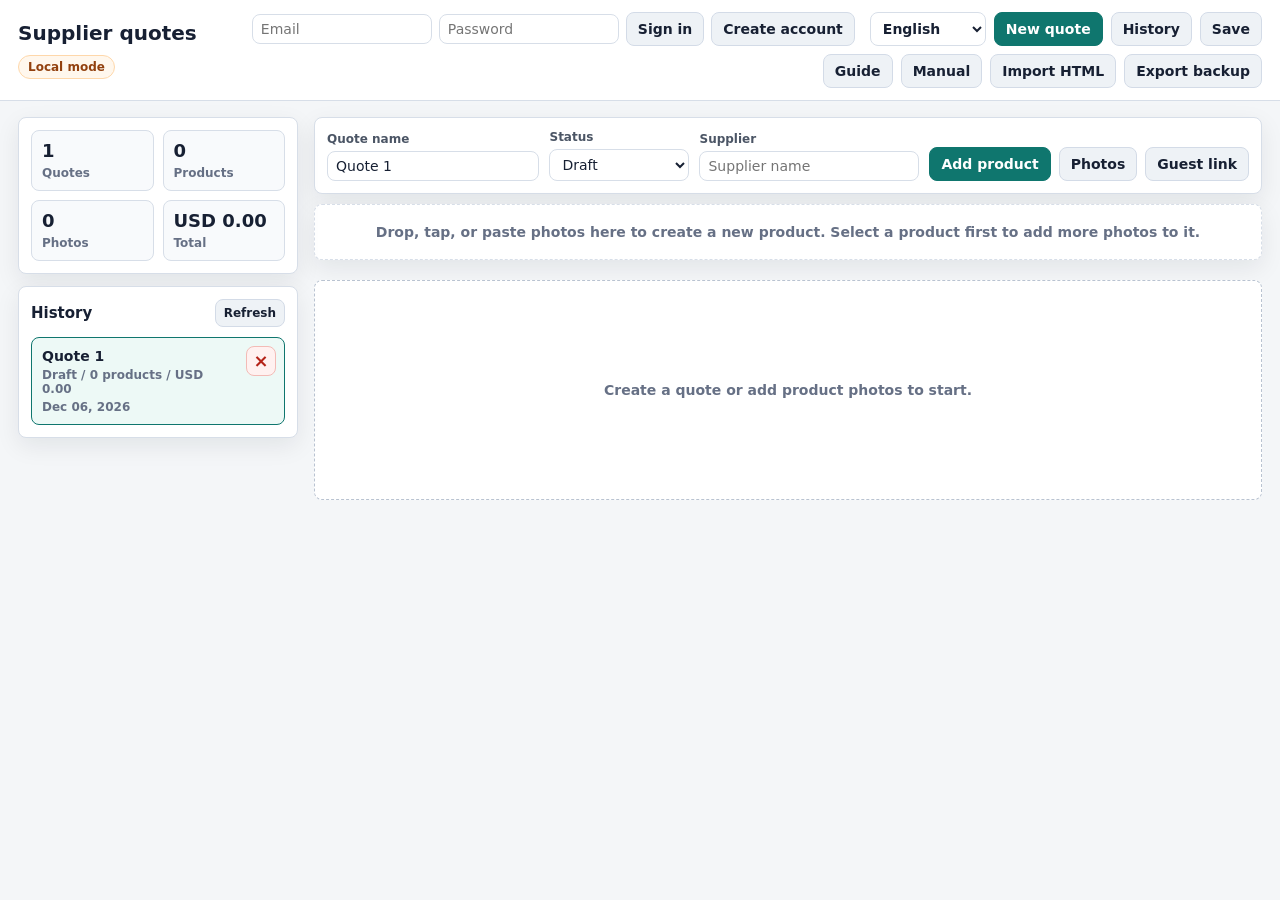
==== quotation app/index.html @ 867dfb9e "Add files via upload" ====
<!doctype html>
<html lang="en">
<head>
  <meta charset="utf-8">
  <meta name="viewport" content="width=device-width, initial-scale=1">
  <title>Supplier quotes</title>
  <link rel="stylesheet" href="styles.css">
</head>
<body>
  <header class="topbar">
    <div class="brand">
      <h1 data-i18n="appTitle">Supplier quotes</h1>
      <span class="mode-chip" id="modeChip">Local mode</span>
    </div>
    <div class="toolbar">
      <form class="auth-bar" id="authForm">
        <input class="auth-email" id="authEmail" type="email" autocomplete="email" placeholder="Email" data-i18n-placeholder="emailPlaceholder">
        <input class="auth-password" id="authPassword" type="password" autocomplete="current-password" placeholder="Password" data-i18n-placeholder="passwordPlaceholder">
        <button class="btn" id="authSubmitBtn" type="submit" data-i18n="signIn">Sign in</button>
        <button class="btn" id="authSignupBtn" type="button" data-i18n="createAccount">Create account</button>
        <span class="auth-user" id="authUser"></span>
        <button class="btn" id="authLogoutBtn" type="button" data-i18n="logout" hidden>Log out</button>
      </form>
      <select class="language-select" id="languageSelect" aria-label="Language" data-i18n-aria-label="language">
        <option value="en">English</option>
        <option value="zh">中文</option>
      </select>
      <button class="btn primary" id="newQuoteBtn" type="button" data-i18n="newQuote">New quote</button>
      <button class="btn" id="historyBtn" type="button" data-i18n="history">History</button>
      <button class="btn" id="saveQuoteBtn" type="button" data-i18n="save">Save</button>
      <button class="btn" id="guideBtn" type="button" data-i18n="guide">Guide</button>
      <button class="btn" id="manualBtn" type="button" data-i18n="manual">Manual</button>
      <button class="btn" id="importBtn" type="button" data-i18n="importHtml">Import HTML</button>
      <button class="btn" id="exportBtn" type="button" data-i18n="exportBackup">Export backup</button>
    </div>
  </header>

  <main class="layout">
    <aside class="sidebar">
      <section class="panel stats">
        <div>
          <strong id="statQuotes">0</strong>
          <span data-i18n="quotes">Quotes</span>
        </div>
        <div>
          <strong id="statProducts">0</strong>
          <span data-i18n="products">Products</span>
        </div>
        <div>
          <strong id="statPhotos">0</strong>
          <span data-i18n="photos">Photos</span>
        </div>
        <div>
          <strong id="statTotal">USD 0.00</strong>
          <span data-i18n="total">Total</span>
        </div>
      </section>

      <section class="panel quote-list-panel">
        <div class="panel-head">
          <h2 data-i18n="history">History</h2>
          <button class="mini-btn" id="refreshBtn" type="button" data-i18n="refresh">Refresh</button>
        </div>
        <div class="quote-list" id="quoteList"></div>
      </section>
    </aside>

    <section class="workspace">
      <section class="quote-header panel">
        <div class="field">
          <label data-i18n="quoteName">Quote name</label>
          <input id="quoteName" placeholder="Quote 1" data-i18n-placeholder="quoteNamePlaceholder">
        </div>
        <div class="field">
          <label data-i18n="status">Status</label>
          <select id="quoteStatus">
          </select>
        </div>
        <div class="field">
          <label data-i18n="supplier">Supplier</label>
          <input id="supplierName" placeholder="Supplier name" data-i18n-placeholder="supplierPlaceholder">
        </div>
        <div class="quote-actions">
          <button class="btn primary" id="addProductBtn" type="button" data-i18n="addProduct">Add product</button>
          <button class="btn" id="addPhotosBtn" type="button" data-i18n="photos">Photos</button>
          <button class="btn" id="shareGuestBtn" type="button" data-i18n="guestLink">Guest link</button>
        </div>
      </section>

      <section class="panel drop-zone" id="globalDrop" role="button" tabindex="0">
        <span data-i18n="globalDrop">Drop, tap, or paste photos here to create a new product. Select a product first to add more photos to it.</span>
      </section>

      <section class="product-list" id="productList"></section>
      <section class="empty" id="emptyState" data-i18n="emptyState">Create a quote or add product photos to start.</section>
    </section>
  </main>

  <input class="hidden-input" id="imageInput" type="file" accept="image/*" multiple>
  <input class="hidden-input" id="importInput" type="file" accept=".html,.json,text/html,application/json">

  <div class="lightbox" id="lightbox" role="dialog" aria-modal="true" aria-label="Image preview" data-i18n-aria-label="imagePreview">
    <div class="lightbox-top">
      <div id="lightboxTitle" data-i18n="imagePreview">Image preview</div>
      <button class="lightbox-close" id="lightboxClose" type="button">x</button>
    </div>
    <div class="lightbox-stage" id="lightboxStage">
      <button class="lightbox-nav prev" id="lightboxPrev" type="button">‹</button>
      <img id="lightboxImage" alt="">
      <button class="lightbox-nav next" id="lightboxNext" type="button">›</button>
    </div>
    <div class="lightbox-bottom" id="lightboxCounter">1 / 1</div>
  </div>

  <div class="tour-layer" id="tourLayer" hidden>
    <section class="tour-card" id="tourCard" role="dialog" aria-live="polite" aria-label="App guide" data-i18n-aria-label="guide">
      <div class="tour-progress" id="tourProgress"></div>
      <h2 id="tourTitle"></h2>
      <p id="tourBody"></p>
      <div class="tour-actions">
        <button class="mini-btn" id="tourSkipBtn" type="button" data-i18n="skip">Skip</button>
        <button class="mini-btn" id="tourPrevBtn" type="button" data-i18n="back">Back</button>
        <button class="btn primary" id="tourNextBtn" type="button" data-i18n="next">Next</button>
      </div>
    </section>
  </div>

  <div class="manual-modal" id="manualModal" role="dialog" aria-modal="true" aria-label="Manual" data-i18n-aria-label="manual" hidden>
    <section class="manual-panel">
      <div class="manual-head">
        <h2 data-i18n="manual">Manual</h2>
        <button class="lightbox-close" id="manualCloseBtn" type="button">x</button>
      </div>
      <div class="manual-tabs" role="tablist">
        <button class="mini-btn" id="manualEnglishBtn" type="button">English</button>
        <button class="mini-btn" id="manualChineseBtn" type="button">中文</button>
      </div>
      <div class="manual-content" id="manualContent"></div>
    </section>
  </div>

  <div class="toast" id="toast" role="status" aria-live="polite"></div>

  <script src="app.js"></script>
</body>
</html>
---- quotation app/styles.css ----
:root {
  --bg: #f4f6f8;
  --panel: #ffffff;
  --soft: #f8fafc;
  --ink: #172033;
  --muted: #667085;
  --line: #d7dee8;
  --strong-line: #b9c3d1;
  --buyer: #eaf6ef;
  --supplier: #eaf2ff;
  --qty: #fff4d8;
  --accent: #0f766e;
  --danger: #b42318;
  --shadow: 0 8px 24px rgba(15, 23, 42, .08);
  --radius: 8px;
  --font: Inter, ui-sans-serif, system-ui, -apple-system, BlinkMacSystemFont, "Segoe UI", sans-serif;
}

* {
  box-sizing: border-box;
}

[hidden] {
  display: none !important;
}

html,
body {
  margin: 0;
  min-height: 100%;
  background: var(--bg);
  color: var(--ink);
  font-family: var(--font);
  font-size: 14px;
  letter-spacing: 0;
}

button,
input,
textarea,
select {
  font: inherit;
}

button {
  border: 0;
  cursor: pointer;
}

input,
textarea,
select {
  width: 100%;
  min-height: 30px;
  padding: 6px 8px;
  border: 1px solid var(--line);
  border-radius: var(--radius);
  background: #fff;
  color: var(--ink);
  outline: none;
}

.language-select {
  width: auto;
  min-width: 116px;
  background: #fff;
  font-weight: 850;
}

textarea {
  min-height: 42px;
  resize: vertical;
}

label {
  color: #4b5565;
  font-size: 12px;
  font-weight: 850;
}

input:focus,
textarea:focus,
select:focus {
  border-color: #2563eb;
  box-shadow: 0 0 0 3px rgba(37, 99, 235, .12);
}

.topbar {
  position: sticky;
  top: 0;
  z-index: 20;
  display: grid;
  grid-template-columns: minmax(220px, 1fr) auto;
  gap: 12px;
  align-items: center;
  padding: 12px 18px;
  background: rgba(255, 255, 255, .96);
  border-bottom: 1px solid var(--line);
  backdrop-filter: blur(14px);
}

.brand {
  display: flex;
  align-items: center;
  gap: 10px;
  flex-wrap: wrap;
}

h1,
h2 {
  margin: 0;
}

h1 {
  font-size: 20px;
}

h2 {
  font-size: 15px;
}

.mode-chip {
  color: var(--accent);
  background: #e5f4f1;
  border: 1px solid #bfe2dc;
  border-radius: 999px;
  padding: 4px 9px;
  font-size: 12px;
  font-weight: 850;
}

.toolbar,
.quote-actions {
  display: flex;
  justify-content: flex-end;
  gap: 8px;
  flex-wrap: wrap;
}

.auth-bar {
  display: flex;
  align-items: center;
  gap: 7px;
  flex-wrap: wrap;
}

.auth-email,
.auth-password {
  width: 180px;
}

.auth-user {
  max-width: 210px;
  overflow: hidden;
  color: var(--muted);
  font-size: 12px;
  font-weight: 850;
  text-overflow: ellipsis;
  white-space: nowrap;
}

.btn,
.mini-btn {
  min-height: 34px;
  display: inline-flex;
  align-items: center;
  justify-content: center;
  gap: 8px;
  padding: 8px 11px;
  border-radius: var(--radius);
  background: #eef2f6;
  border: 1px solid #d3dbe7;
  color: var(--ink);
  font-weight: 850;
  line-height: 1;
}

.btn:disabled,
.mini-btn:disabled {
  cursor: not-allowed;
  opacity: .5;
}

.btn.primary {
  background: var(--accent);
  border-color: var(--accent);
  color: #fff;
}

.btn.danger {
  color: var(--danger);
  background: #fff1f0;
  border-color: #f3bbb6;
}

.mini-btn {
  min-height: 28px;
  padding: 6px 8px;
  font-size: 12px;
}

.mini-btn.active {
  border-color: var(--accent);
  background: #e5f4f1;
  color: var(--accent);
}

.layout {
  max-width: 1500px;
  margin: 0 auto;
  padding: 16px 18px 40px;
  display: grid;
  grid-template-columns: 280px minmax(0, 1fr);
  gap: 16px;
}

.sidebar {
  position: sticky;
  top: 74px;
  align-self: start;
  display: grid;
  gap: 12px;
}

.panel,
.product {
  background: var(--panel);
  border: 1px solid var(--line);
  border-radius: var(--radius);
  box-shadow: var(--shadow);
}

.stats {
  display: grid;
  grid-template-columns: 1fr 1fr;
  gap: 9px;
  padding: 12px;
}

.stats div {
  padding: 10px;
  border: 1px solid var(--line);
  border-radius: var(--radius);
  background: var(--soft);
}

.stats strong {
  display: block;
  font-size: 18px;
  line-height: 1.1;
  margin-bottom: 3px;
}

.stats span {
  color: var(--muted);
  font-size: 12px;
  font-weight: 850;
}

.quote-list-panel {
  padding: 12px;
  display: grid;
  gap: 10px;
}

.panel-head {
  display: flex;
  justify-content: space-between;
  align-items: center;
  gap: 8px;
}

.quote-list {
  display: grid;
  gap: 8px;
}

.quote-item {
  display: grid;
  grid-template-columns: minmax(0, 1fr) auto;
  gap: 8px;
  align-items: start;
  padding: 8px;
  border: 1px solid var(--line);
  border-radius: var(--radius);
  background: #fff;
  text-align: left;
}

.quote-item.active {
  border-color: var(--accent);
  background: #edf9f6;
}

.quote-open {
  min-width: 0;
  display: grid;
  gap: 4px;
  padding: 2px;
  background: transparent;
  color: inherit;
  text-align: left;
}

.quote-delete {
  width: 30px;
  height: 30px;
  display: grid;
  place-items: center;
  border-radius: var(--radius);
  background: #fff1f0;
  color: var(--danger);
  border: 1px solid #f3bbb6;
  font-size: 18px;
  font-weight: 900;
  line-height: 1;
}

.quote-item strong {
  font-size: 14px;
}

.quote-item span {
  color: var(--muted);
  font-size: 12px;
  font-weight: 760;
}

.workspace {
  min-width: 0;
  display: grid;
  gap: 10px;
  align-content: start;
}

.quote-header {
  display: grid;
  grid-template-columns: minmax(180px, 1fr) 140px minmax(160px, 220px) auto;
  gap: 10px;
  padding: 12px;
  align-items: end;
}

.field {
  display: grid;
  gap: 5px;
  min-width: 0;
}

.drop-zone {
  min-height: 56px;
  display: grid;
  place-items: center;
  padding: 12px;
  text-align: center;
  color: var(--muted);
  border-style: dashed;
  font-weight: 850;
  cursor: pointer;
}

.drop-zone.dragover,
.photo-drop.dragover {
  border-color: var(--accent);
  color: var(--accent);
  background: #edf9f6;
}

.product-list {
  display: grid;
  gap: 9px;
  align-content: start;
}

.product {
  overflow: hidden;
}

.product.is-paste-target {
  border-color: var(--accent);
  box-shadow: 0 0 0 3px rgba(15, 118, 110, .14), var(--shadow);
}

.product-head {
  display: grid;
  grid-template-columns: minmax(0, 1fr) auto;
  gap: 8px;
  align-items: center;
  padding: 8px 10px;
  border-bottom: 1px solid var(--line);
}

.title-row {
  display: grid;
  grid-template-columns: 84px minmax(150px, 1fr) 134px;
  gap: 7px;
  min-width: 0;
}

.code-input,
.name-input {
  background: var(--buyer);
  font-weight: 850;
}

.code-input {
  text-align: center;
}

.actions {
  display: flex;
  gap: 6px;
}

.icon-btn {
  min-width: 32px;
  width: 32px;
  height: 32px;
  display: grid;
  place-items: center;
  padding: 0;
  border-radius: var(--radius);
  background: #eef2f6;
  border: 1px solid #d3dbe7;
  font-weight: 900;
}

.icon-btn.danger {
  color: var(--danger);
  background: #fff1f0;
  border-color: #f3bbb6;
}

.product-body {
  display: grid;
  grid-template-columns: minmax(190px, 240px) minmax(0, 1fr) minmax(150px, 180px);
}

.photos {
  padding: 9px;
  border-right: 1px solid var(--line);
  background: #f8fafc;
  display: grid;
  gap: 6px;
  align-content: start;
}

.photo-grid {
  display: grid;
  grid-template-columns: repeat(2, minmax(0, 1fr));
  gap: 6px;
}

.thumb {
  position: relative;
  aspect-ratio: 1 / 1.08;
  border: 1px solid var(--line);
  border-radius: var(--radius);
  overflow: hidden;
  background: #fff;
}

.thumb img {
  width: 100%;
  height: 100%;
  object-fit: cover;
  display: block;
  cursor: zoom-in;
}

.thumb button {
  position: absolute;
  top: 5px;
  right: 5px;
  width: 24px;
  height: 24px;
  display: grid;
  place-items: center;
  border-radius: 999px;
  background: rgba(15, 23, 42, .78);
  color: #fff;
}

.photo-drop {
  width: 100%;
  min-height: 38px;
  display: grid;
  place-items: center;
  padding: 9px;
  text-align: center;
  border: 1px dashed var(--strong-line);
  border-radius: var(--radius);
  background: #fff;
  color: var(--muted);
  font-size: 12px;
  font-weight: 850;
  cursor: pointer;
}

.supplier-block,
.total-block {
  padding: 9px;
  display: grid;
  gap: 7px;
  align-content: start;
  border-right: 1px solid var(--line);
}

.supplier-block {
  background: #fbfdff;
}

.total-block {
  border-right: 0;
  background: #f8fafc;
}

.supplier-row {
  display: grid;
  grid-template-columns: minmax(112px, 140px) minmax(100px, 126px) minmax(140px, 1fr) minmax(140px, 1fr) 124px;
  gap: 7px;
  align-items: end;
}

.supplier-field input,
.supplier-field textarea {
  background: var(--supplier);
}

.buyer-field input,
.buyer-field textarea {
  background: var(--buyer);
}

.check-field {
  min-height: 30px;
  display: flex;
  align-items: center;
  gap: 8px;
  border: 1px solid var(--line);
  border-radius: var(--radius);
  background: var(--buyer);
  padding: 6px 8px;
  font-size: 13px;
  font-weight: 850;
}

.check-field input {
  width: 16px;
  min-height: 16px;
  accent-color: var(--accent);
}

.qty-grid {
  display: grid;
  grid-template-columns: repeat(9, minmax(42px, 1fr));
  gap: 6px;
}

.qty-field input {
  background: var(--qty);
  text-align: center;
  font-weight: 900;
}

.label {
  color: #4b5565;
  font-size: 12px;
  font-weight: 850;
}

.total-card {
  min-height: 54px;
  display: grid;
  align-content: center;
  gap: 2px;
  border: 1px solid var(--line);
  border-radius: var(--radius);
  background: #fff;
  padding: 8px;
}

.total-card strong {
  font-size: 18px;
  line-height: 1.05;
  word-break: break-word;
}

.total-card span {
  color: var(--muted);
  font-size: 12px;
  font-weight: 850;
}

.empty {
  display: none;
  min-height: 220px;
  place-items: center;
  text-align: center;
  border: 1px dashed var(--strong-line);
  border-radius: var(--radius);
  background: #fff;
  color: var(--muted);
  font-weight: 850;
  padding: 20px;
}

.empty.is-visible {
  display: grid;
}

.hidden-input {
  position: fixed;
  inline-size: 1px;
  block-size: 1px;
  opacity: 0;
  pointer-events: none;
  transform: translate(-9999px, -9999px);
}

.toast {
  position: fixed;
  right: 18px;
  bottom: 18px;
  z-index: 50;
  background: #111827;
  color: #fff;
  border-radius: var(--radius);
  box-shadow: var(--shadow);
  padding: 10px 13px;
  font-weight: 850;
  opacity: 0;
  transform: translateY(12px);
  pointer-events: none;
  transition: opacity .18s ease, transform .18s ease;
}

.toast.show {
  opacity: 1;
  transform: translateY(0);
}

.lightbox {
  position: fixed;
  inset: 0;
  z-index: 80;
  display: none;
  grid-template-rows: auto minmax(0, 1fr) auto;
  background: rgba(11, 18, 32, .92);
  color: #fff;
}

.lightbox.is-open {
  display: grid;
}

.tour-layer {
  position: fixed;
  inset: 0;
  z-index: 95;
  pointer-events: none;
}

.tour-card {
  position: fixed;
  width: min(360px, calc(100vw - 28px));
  display: grid;
  gap: 9px;
  padding: 14px;
  border: 1px solid #bfe2dc;
  border-radius: var(--radius);
  background: #fff;
  box-shadow: 0 18px 52px rgba(15, 23, 42, .24);
  pointer-events: auto;
}

.tour-progress {
  color: var(--accent);
  font-size: 12px;
  font-weight: 900;
}

.tour-card h2,
.manual-panel h2,
.manual-section h3 {
  margin: 0;
}

.tour-card p {
  margin: 0;
  color: var(--muted);
  line-height: 1.45;
}

.tour-actions {
  display: flex;
  justify-content: flex-end;
  gap: 8px;
  flex-wrap: wrap;
}

.is-tour-target {
  position: relative;
  z-index: 96;
  outline: 3px solid var(--accent);
  outline-offset: 4px;
  box-shadow: 0 0 0 8px rgba(15, 118, 110, .16), var(--shadow);
}

.manual-modal {
  position: fixed;
  inset: 0;
  z-index: 90;
  display: grid;
  place-items: center;
  padding: 18px;
  background: rgba(11, 18, 32, .58);
}

.manual-panel {
  width: min(760px, 100%);
  max-height: min(760px, calc(100vh - 36px));
  display: grid;
  grid-template-rows: auto auto minmax(0, 1fr);
  border-radius: var(--radius);
  background: #fff;
  box-shadow: 0 24px 64px rgba(0, 0, 0, .26);
  overflow: hidden;
}

.manual-head {
  min-height: 56px;
  display: grid;
  grid-template-columns: minmax(0, 1fr) auto;
  gap: 12px;
  align-items: center;
  padding: 12px 14px;
  border-bottom: 1px solid var(--line);
}

.manual-tabs {
  display: flex;
  gap: 8px;
  padding: 10px 14px;
  border-bottom: 1px solid var(--line);
  background: var(--soft);
}

.manual-content {
  overflow: auto;
  padding: 14px;
}

.manual-section {
  display: grid;
  gap: 8px;
  padding: 12px 0;
  border-bottom: 1px solid var(--line);
}

.manual-section:first-child {
  padding-top: 0;
}

.manual-section:last-child {
  border-bottom: 0;
}

.manual-section h3 {
  font-size: 15px;
}

.manual-section ul {
  margin: 0;
  padding-left: 20px;
  color: var(--muted);
  line-height: 1.5;
}

.lightbox-top {
  min-height: 56px;
  display: grid;
  grid-template-columns: minmax(0, 1fr) auto;
  gap: 12px;
  align-items: center;
  padding: 12px 16px;
  border-bottom: 1px solid rgba(255, 255, 255, .14);
}

.lightbox-close,
.lightbox-nav {
  color: #fff;
  background: rgba(255, 255, 255, .12);
  border: 1px solid rgba(255, 255, 255, .22);
  border-radius: var(--radius);
}

.lightbox-close {
  width: 38px;
  height: 38px;
}

.lightbox-stage {
  position: relative;
  min-height: 0;
  display: grid;
  place-items: center;
  padding: 18px 72px;
}

.lightbox-stage img {
  max-width: 100%;
  max-height: calc(100vh - 142px);
  object-fit: contain;
  border-radius: var(--radius);
  box-shadow: 0 20px 60px rgba(0, 0, 0, .35);
}

.lightbox-nav {
  position: absolute;
  top: 50%;
  width: 44px;
  height: 54px;
  transform: translateY(-50%);
  font-size: 30px;
}

.lightbox-nav.prev {
  left: 16px;
}

.lightbox-nav.next {
  right: 16px;
}

.lightbox-bottom {
  min-height: 44px;
  display: flex;
  align-items: center;
  justify-content: center;
  padding: 10px 16px;
  border-top: 1px solid rgba(255, 255, 255, .14);
  color: rgba(255, 255, 255, .78);
  font-size: 13px;
  font-weight: 760;
}

@media (max-width: 1180px) {
  .layout {
    grid-template-columns: 1fr;
  }

  .sidebar {
    position: static;
    grid-template-columns: 280px 1fr;
  }

  .quote-header,
  .product-body,
  .supplier-row {
    grid-template-columns: 1fr;
  }

  .photos,
  .supplier-block {
    border-right: 0;
    border-bottom: 1px solid var(--line);
  }

  .total-block {
    border-right: 0;
  }
}

@media (max-width: 760px) {
  body {
    font-size: 13px;
  }

  .topbar,
  .layout,
  .sidebar {
    grid-template-columns: 1fr;
  }

  .topbar {
    position: static;
    gap: 10px;
    padding: 10px;
  }

  .brand {
    justify-content: space-between;
  }

  h1 {
    font-size: 18px;
  }

  .layout {
    padding: 10px 10px 28px;
    gap: 10px;
  }

  .sidebar {
    gap: 10px;
  }

  .stats {
    padding: 10px;
  }

  .toolbar,
  .quote-actions {
    display: grid;
    grid-template-columns: repeat(2, minmax(0, 1fr));
    justify-content: stretch;
    width: 100%;
    gap: 7px;
  }

  .toolbar > .auth-bar {
    grid-column: 1 / -1;
  }

  .toolbar .btn,
  .toolbar .language-select,
  .quote-actions .btn {
    width: 100%;
    min-width: 0;
  }

  .auth-bar {
    display: grid;
    grid-template-columns: repeat(2, minmax(0, 1fr));
    width: 100%;
  }

  .auth-email,
  .auth-password,
  .auth-user {
    grid-column: 1 / -1;
    width: 100%;
  }

  .auth-user {
    max-width: none;
  }

  .quote-header {
    padding: 10px;
  }

  .product-head {
    grid-template-columns: 1fr;
  }

  .actions {
    justify-self: end;
  }

  .title-row {
    grid-template-columns: 1fr;
  }

  .photos,
  .supplier-block,
  .total-block {
    padding: 8px;
  }

  .qty-grid {
    grid-template-columns: repeat(3, minmax(0, 1fr));
  }

  .total-block {
    grid-template-columns: repeat(2, minmax(0, 1fr));
  }

  .total-card:last-child {
    grid-column: 1 / -1;
  }

  .tour-card {
    max-height: min(72vh, 420px);
    overflow: auto;
  }

  .tour-actions {
    display: grid;
    grid-template-columns: repeat(3, minmax(0, 1fr));
  }

  .tour-actions .btn,
  .tour-actions .mini-btn {
    width: 100%;
    padding-inline: 8px;
  }

  .manual-modal {
    padding: 10px;
  }

  .manual-head,
  .manual-tabs,
  .manual-content {
    padding-inline: 10px;
  }

  .lightbox-stage {
    padding: 12px 46px;
  }

  .lightbox-nav {
    width: 34px;
  }

  .lightbox-nav.prev {
    left: 6px;
  }

  .lightbox-nav.next {
    right: 6px;
  }
}
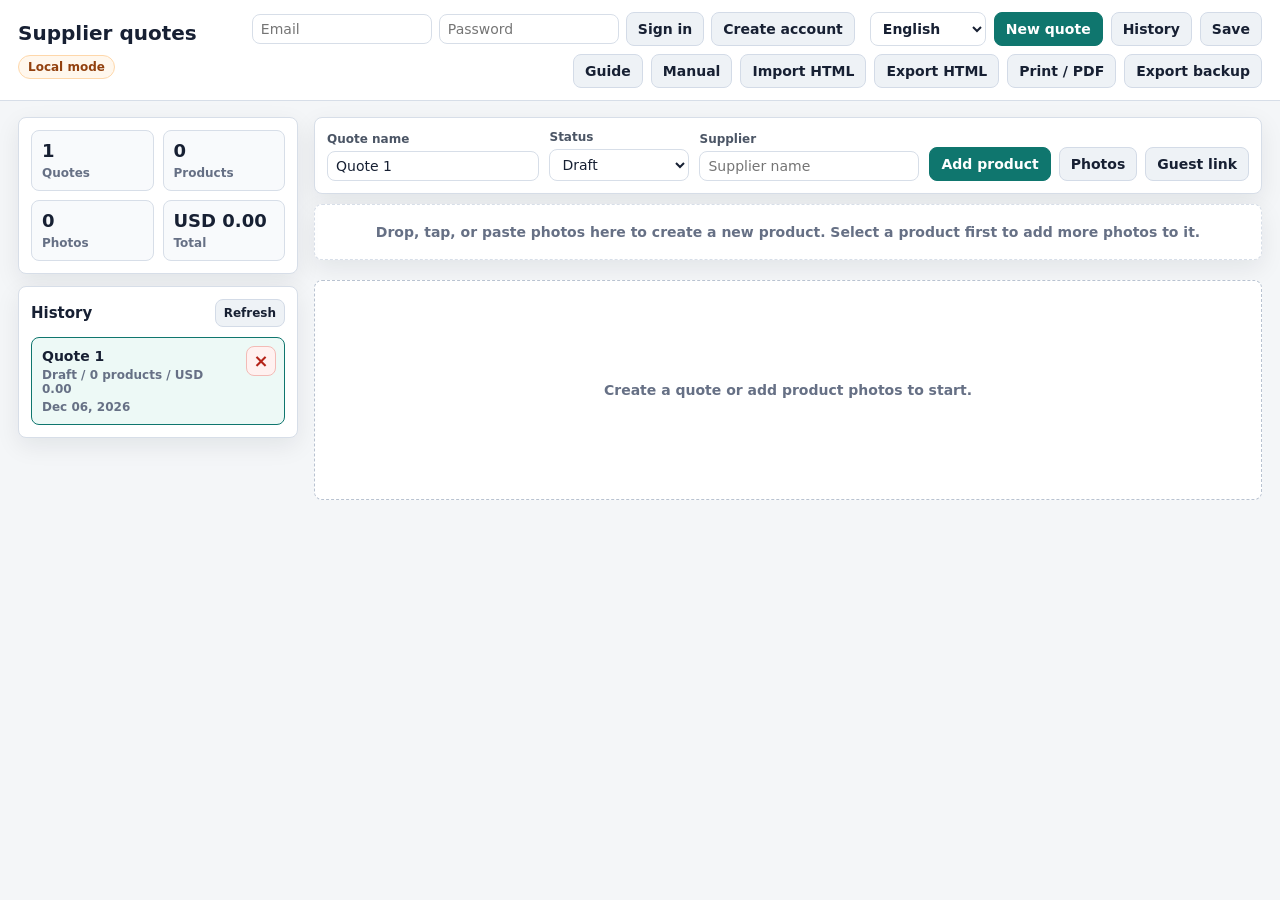
==== commit 9a541833: "Add files via upload" ====
--- a/quotation app/index.html
+++ b/quotation app/index.html
@@ -31,6 +31,8 @@
       <button class="btn" id="guideBtn" type="button" data-i18n="guide">Guide</button>
       <button class="btn" id="manualBtn" type="button" data-i18n="manual">Manual</button>
       <button class="btn" id="importBtn" type="button" data-i18n="importHtml">Import HTML</button>
+      <button class="btn" id="exportHtmlBtn" type="button" data-i18n="exportHtml">Export HTML</button>
+      <button class="btn" id="printPdfBtn" type="button" data-i18n="printPdf">Print / PDF</button>
       <button class="btn" id="exportBtn" type="button" data-i18n="exportBackup">Export backup</button>
     </div>
   </header>
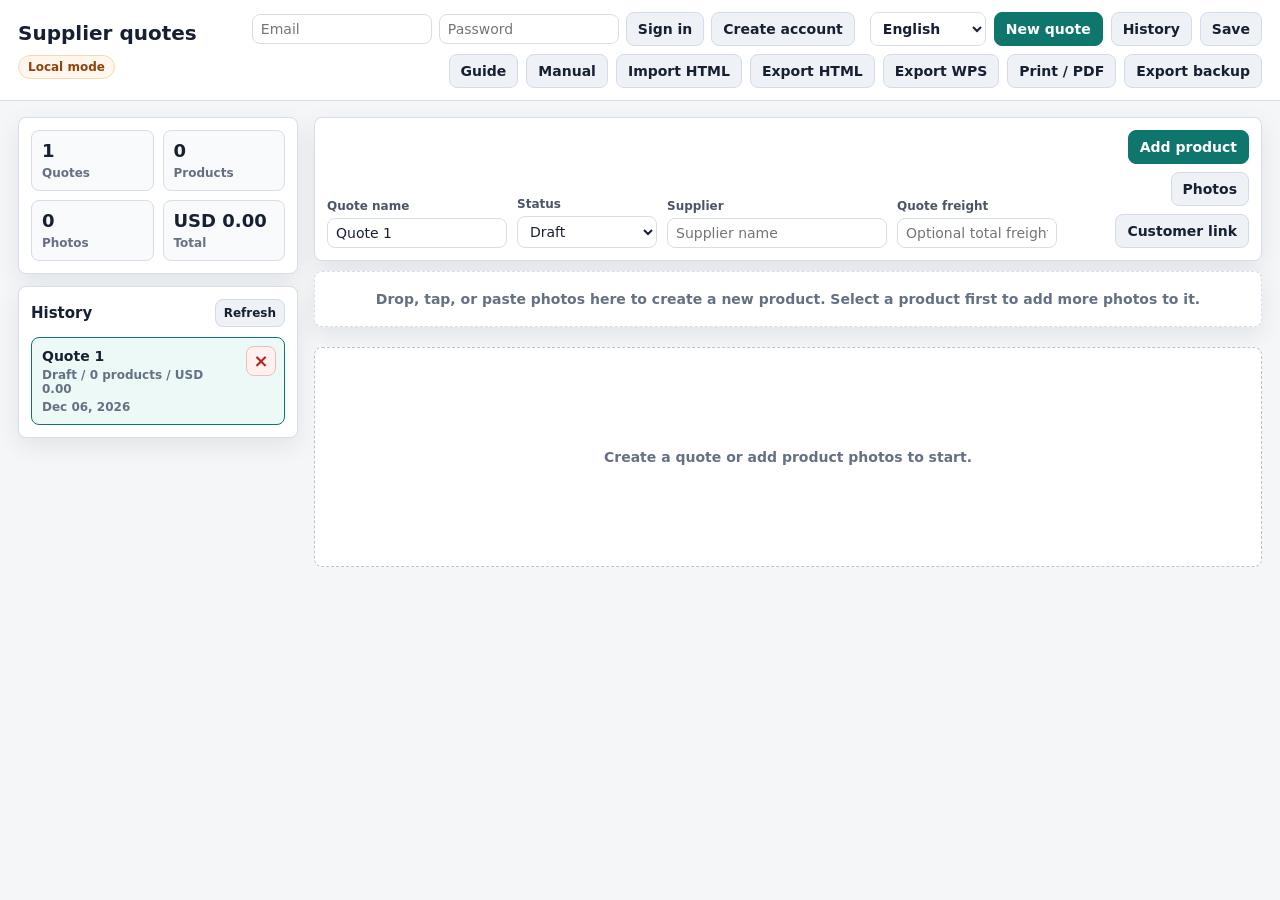
==== commit d4573db6: "Add files via upload" ====
--- a/quotation app/index.html
+++ b/quotation app/index.html
@@ -32,6 +32,7 @@
       <button class="btn" id="manualBtn" type="button" data-i18n="manual">Manual</button>
       <button class="btn" id="importBtn" type="button" data-i18n="importHtml">Import HTML</button>
       <button class="btn" id="exportHtmlBtn" type="button" data-i18n="exportHtml">Export HTML</button>
+      <button class="btn" id="exportWpsBtn" type="button" data-i18n="exportWps">Export WPS</button>
       <button class="btn" id="printPdfBtn" type="button" data-i18n="printPdf">Print / PDF</button>
       <button class="btn" id="exportBtn" type="button" data-i18n="exportBackup">Export backup</button>
     </div>
@@ -82,10 +83,14 @@
           <label data-i18n="supplier">Supplier</label>
           <input id="supplierName" placeholder="Supplier name" data-i18n-placeholder="supplierPlaceholder">
         </div>
+        <div class="field">
+          <label data-i18n="quoteFreight">Quote freight</label>
+          <input id="quoteFreight" inputmode="decimal" placeholder="Optional total freight" data-i18n-placeholder="quoteFreightPlaceholder">
+        </div>
         <div class="quote-actions">
           <button class="btn primary" id="addProductBtn" type="button" data-i18n="addProduct">Add product</button>
           <button class="btn" id="addPhotosBtn" type="button" data-i18n="photos">Photos</button>
-          <button class="btn" id="shareGuestBtn" type="button" data-i18n="guestLink">Guest link</button>
+          <button class="btn" id="shareGuestBtn" type="button" data-i18n="guestLink">Customer link</button>
         </div>
       </section>
 
--- a/quotation app/styles.css
+++ b/quotation app/styles.css
@@ -335,7 +335,7 @@
 
 .quote-header {
   display: grid;
-  grid-template-columns: minmax(180px, 1fr) 140px minmax(160px, 220px) auto;
+  grid-template-columns: minmax(180px, 1fr) 140px minmax(160px, 220px) minmax(128px, 160px) auto;
   gap: 10px;
   padding: 12px;
   align-items: end;
